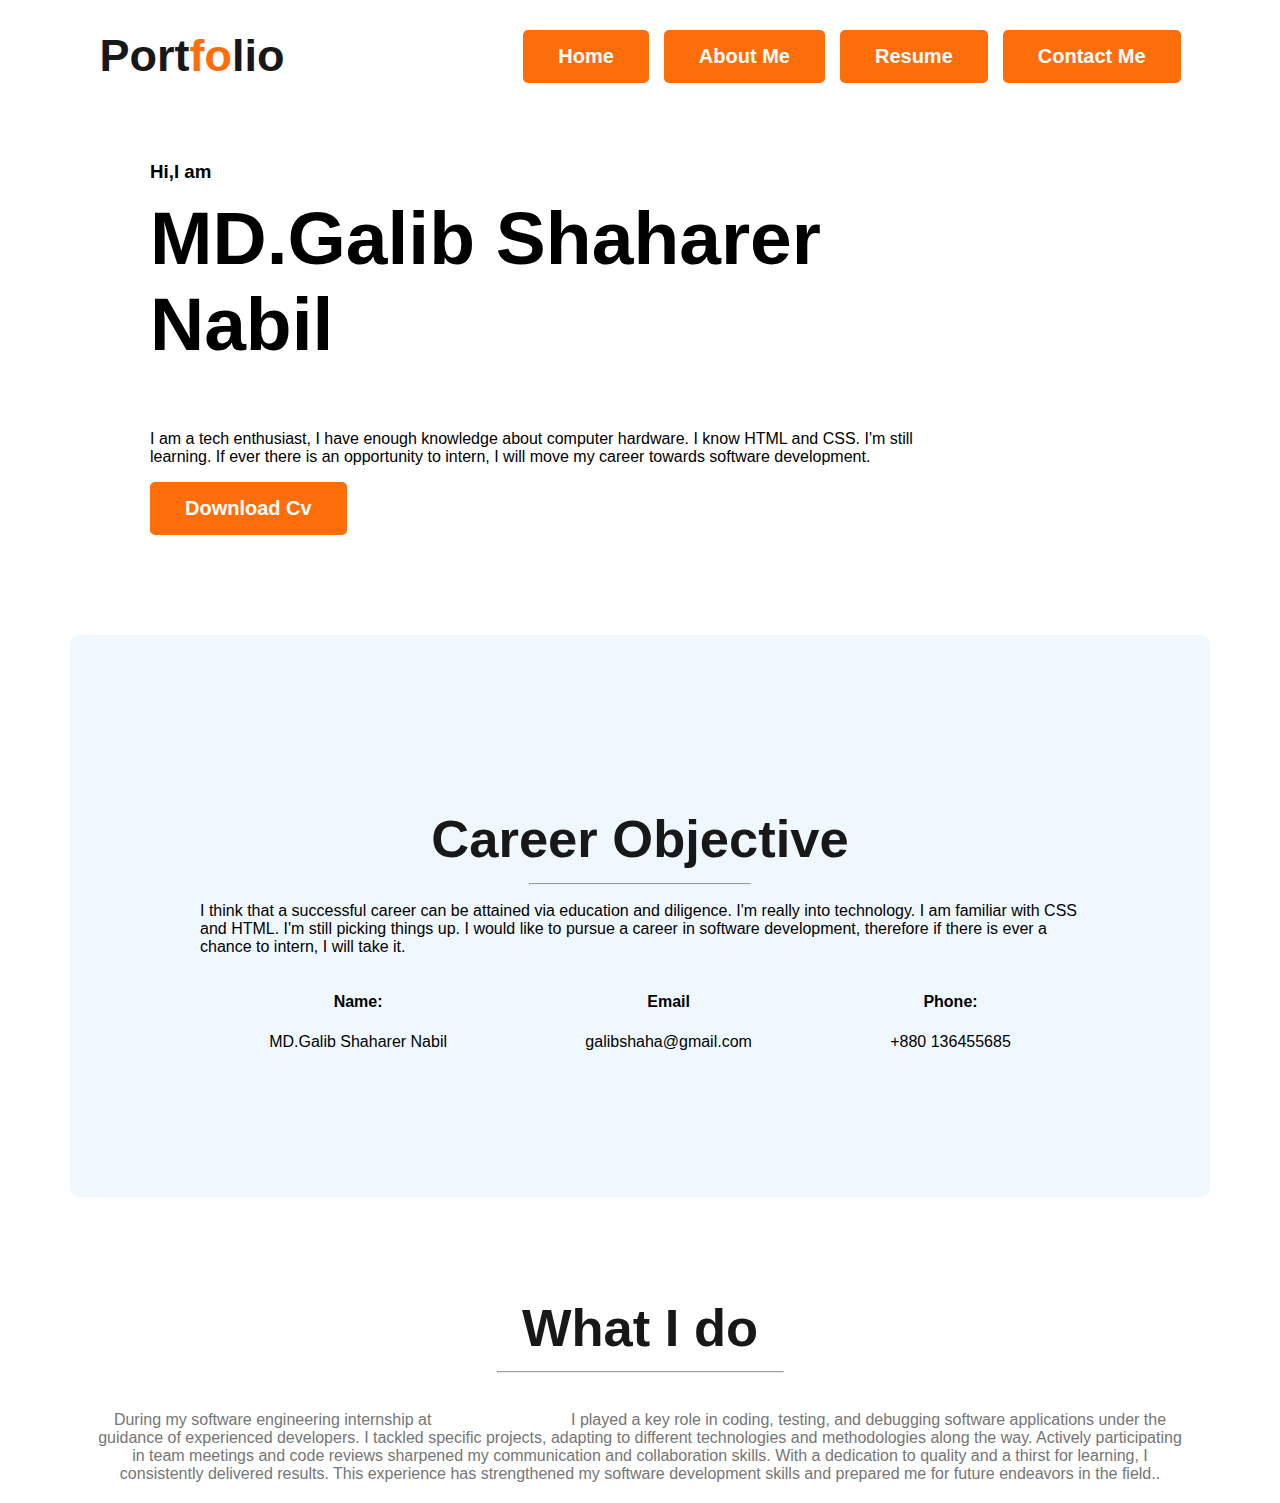
==== About/index.html @ 8f442d41 "Done" ====
<!DOCTYPE html>
<html lang="en">
    <head>
        <meta charset="UTF-8">
        <meta name="viewport" content="width=device-width, initial-scale=1.0">
        <title>Portfolio</title>
        <link rel="stylesheet" href="../css file/style.css">
        <script src="https://kit.fontawesome.com/d7bf1e31f7.js"
            crossorigin="anonymous"></script>

    </head>
    <body>
        
 
        <header class="header">
            <nav>
                <h1 class="nav-title">Port<span class="text-primary">fo</span>lio</h1>
                <ul>
                    <button class="btn-primary btn-transparent-"><a href="../Home 1/index.html">Home</a></button>
                    <button class="btn-primary btn-transparent-"><a href="../About/index.html">About Me</a></button>
                    <button class="btn-primary btn-transparent-"><a href="../Resume/index.html">Resume</a></button>
                    <button class="btn-primary btn-transparent-"> <a href="../footer/index.html">Contact Me</a></button>
                </ul>
            </nav>

            <div class="banner">
                <div class="banner-content">
                    <div class="banner-greeting">
                        <h3>Hi,I am</h3>
                    </div>
                    <div class="banner-title">
                        <h2>MD.Galib Shaharer Nabil</h2>
                    </div>
                    <div class="banner-description">
                        <p>I am a tech enthusiast,
                            I have enough knowledge about computer hardware. 
                            I know HTML and CSS. I'm still learning. If ever there is an opportunity to intern, I will move my career towards software development.</div>
                            <button class="btn-primary"><a href="../Cv for Download .pdf"><i class="fa-solid fa-download"></i>Download Cv</a>
                            </button>
                    
                </div>
                <img class="profile-pic" src="../image/IMG_E1898.png" alt>
            </div>
        </header>
        <main>
        <section class="about">
            <div class="section-title">
                <h2>Career Objective</h2>
                <hr width="25%" style="margin-top: -30px;">
            </div>
            <div class="about-descrpition">
                <p>
                    I think that a successful career can be attained via education and diligence. I'm really into 
                    technology. I am familiar with CSS and HTML. I'm still picking things up. I would like to pursue a 
                    career in software development, therefore if there is ever a chance to intern, I will take it. 
            </div>
            <div class="about-container">
                <div class="about-info">
                    <h4 class="info-title">Name:</h4>
                    <p class="info-description">MD.Galib Shaharer Nabil</p>
                </div>
                <div class="about-info">
                    <h4 class="info-title">Email</h4>
                    <p class="info-description">galibshaha@gmail.com</p>
                </div>
                <div class="about-info">
                    <h4 class="info-title">Phone:</h4>
                    <p class="info-description">+880 136455685</p>
                </div>
            </div>
        </section>

        <section class="skill-box">
            <div class="section-title">
                <h2>
                    What I do
                </h2>
                <hr width="25%" style="margin-top: -30px;">
            </div>
            <div class="section-about">
                <div>During my software engineering internship at <span class="text-3"> <a class="text-link" href="https://www.emythmakers.com/" target="_blank"> <span>eMythMakers.com</span></a></span>  I played a key role in coding, testing, and debugging software applications under the guidance of experienced developers. I tackled specific projects, adapting to different technologies and methodologies along the way. Actively participating in team meetings and code reviews sharpened my communication and collaboration skills. With a dedication to quality and a thirst for learning, I consistently delivered results. This experience has strengthened my software development skills and prepared me for future endeavors in the field..</div>
            </div>

        </section>
    </main>
</body>
---- css file/style.css ----
body{
    font-family: 'Lato', sans-serif;
    font-family: 'Open Sans', sans-serif;
    margin: 0;
    padding: 0;
}
.text-primary{
    color: #FD6E0A;
    font-size: 45px;
    font-weight: 800;
  

}
.text-primary-2, a{
    color: #ffffff;
    text-decoration: none;
   
}



nav{
    display: flex;
    align-items: center;
    justify-content: space-around;
}

.nav-title{
    color: #181818;
    font-size: 45px;
    font-weight: 800;
}
nav>ul{
    display: flex;
    align-items: center;
    justify-content: space-around;
    gap: 15px;
      
}

header li{
    list-style: none;
    margin-right: 50px;
    font-size: 18px;
}
.btn-primary{
    border-radius: 5px;
    background: #FD6E0A;
    border: 0;
    color: white;
    font-size: 20px;
    font-weight: 700;
    padding: 15px 35px;
 
}
.btn-transparent{
    background-color: transparent;
    color: #FD6E0A;
    border: 1px solid #FD6E0A ;
}

.banner{
    padding: 30px 30px 0px 150px;
    display: flex;
    align-items: center;
    justify-content: space-between;
    

}



.profile-pic{
    width: 500px;
}

.banner-title{
    margin-top: -50px;
    font-size: 50px;
    font-weight: 700;
    margin-bottom: 20px;
}

main{
    max-width: 1140px;
    margin: 0 auto;
}

.about{
    padding: 130px;
    border-radius: 10px;
    background-color: aliceblue;
    margin: 100px 0;
    box-shadow: 0 70 60 0 rgba(0, 0, 0, 0.6);
}

.section-title{
    color: #181818;
    text-align: center;
    font-size: 35px;
    font-weight: 700;
}

.about-description{
    color: #757575;
    text-align: center;
    font-size: 18px;
}

.about-container{
    display: flex;
    justify-content: space-around;
    text-align: center;
}



.section-about{
    color: #757575;
    text-align: center;
    font-size: 16px;
    padding: 20px;
}
.skill-container{
    display: flex;
    gap: 15px;
}



.resume-container{
    background-color:white;
    margin-top: 130px;
    padding: 50px;
    box-shadow: 0px 6px 50px 0px rgba(0, 0, 0, 0.06);
}

.resume-header{
    font-size: 35px;
    text-align: center;
    font-weight: 700;
    color: #181818;
}

.qualification{
    margin-bottom: 50px;
}

.resume-column{
    display: flex;
    justify-content: center;
    align-items: center;
    gap: 50px;
}

.my-education-container{
    padding: 20px;
    width: 50%;
}

.my-experience-container{
    padding: 20px;
    width: 50%;
}
.title{
    color: #474747;
    font-size: 1.5em;
}

.education-title{
    font-size: 1.2em;
    color:#474747;
}

.institute{
    font-size: 1em;
    color: #474747;
}

.education-des{
    color: #757575;
}

.download-cv{
    margin: 20px;
    text-align: center;
}


/* Footer Section Start  */


footer{
    background-color: #0a0a0a;
    padding: 200px;
    margin-top:50px;
}

.footer-container{
    display: flex;
    justify-content: space-around;
    gap: 50px;
}

.column-header{
    color: #fafafa;
   background-color: #000000;
    text-align: center;
    font-size: 35px;
    font-weight: 700;
}
.column-des{
color: #FFF;

}

.footer-column>form>.contact {
    display: block;
    margin-bottom: 25px;
    padding: 18px 35px;
    color: #757575;
    border-radius: 5px;
    background: #FFF;
    border: 0;
    width: 100%;
}

.icon{
    display: flex;
    gap: 40px;
    justify-content: center;
    
}

/* Footer Section End */
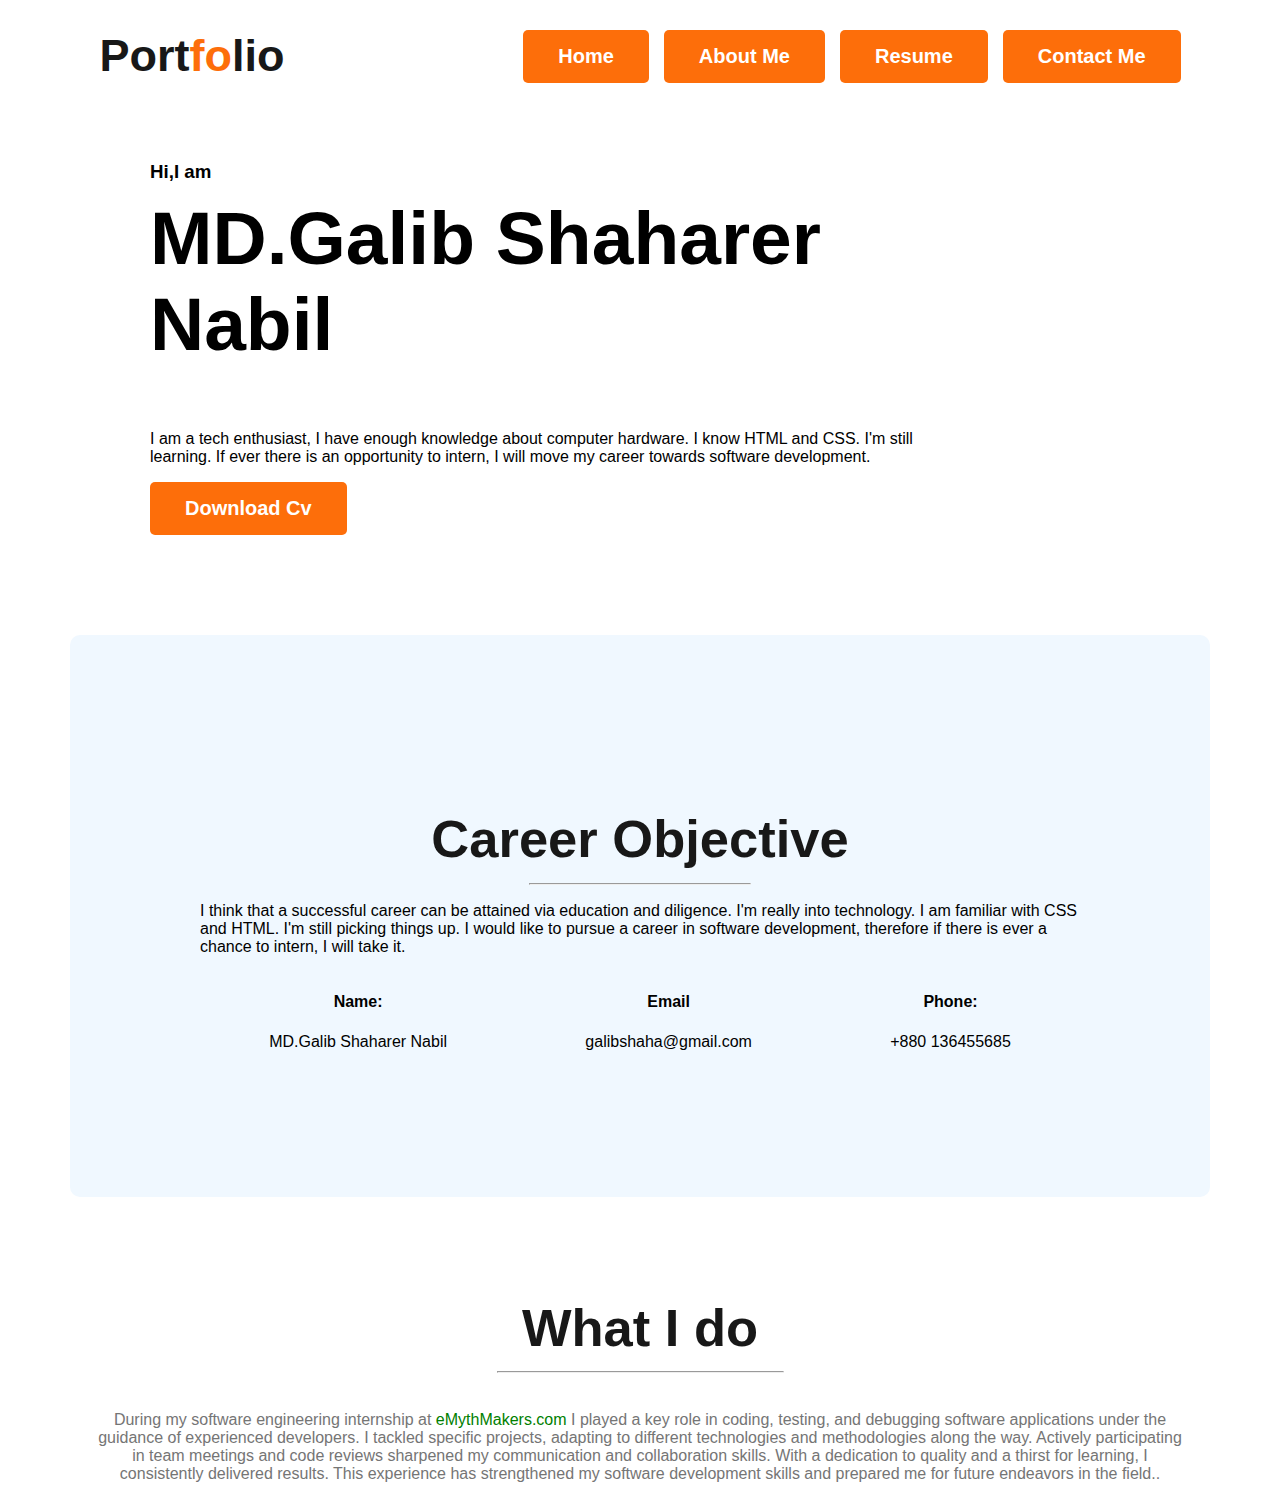
==== commit 342f0155: "Personal" ====
--- a/About/index.html
+++ b/About/index.html
@@ -16,7 +16,7 @@
             <nav>
                 <h1 class="nav-title">Port<span class="text-primary">fo</span>lio</h1>
                 <ul>
-                    <button class="btn-primary btn-transparent-"><a href="../Home 1/index.html">Home</a></button>
+                    <button class="btn-primary btn-transparent-"><a href="../index.html">Home</a></button>
                     <button class="btn-primary btn-transparent-"><a href="../About/index.html">About Me</a></button>
                     <button class="btn-primary btn-transparent-"><a href="../Resume/index.html">Resume</a></button>
                     <button class="btn-primary btn-transparent-"> <a href="../footer/index.html">Contact Me</a></button>
@@ -78,7 +78,7 @@
                 <hr width="25%" style="margin-top: -30px;">
             </div>
             <div class="section-about">
-                <div>During my software engineering internship at <span class="text-3"> <a class="text-link" href="https://www.emythmakers.com/" target="_blank"> <span>eMythMakers.com</span></a></span>  I played a key role in coding, testing, and debugging software applications under the guidance of experienced developers. I tackled specific projects, adapting to different technologies and methodologies along the way. Actively participating in team meetings and code reviews sharpened my communication and collaboration skills. With a dedication to quality and a thirst for learning, I consistently delivered results. This experience has strengthened my software development skills and prepared me for future endeavors in the field..</div>
+                <div>During my software engineering internship at <span class="textbtn"> <a href="https://www.emythmakers.com/" target="_blank"> <span>eMythMakers.com</span></a></span>  I played a key role in coding, testing, and debugging software applications under the guidance of experienced developers. I tackled specific projects, adapting to different technologies and methodologies along the way. Actively participating in team meetings and code reviews sharpened my communication and collaboration skills. With a dedication to quality and a thirst for learning, I consistently delivered results. This experience has strengthened my software development skills and prepared me for future endeavors in the field..</div>
             </div>
 
         </section>
--- a/css file/style.css
+++ b/css file/style.css
@@ -16,7 +16,9 @@
     text-decoration: none;
    
 }
-
+.textbtn>a{
+    color: green;
+}
 
 
 nav{
